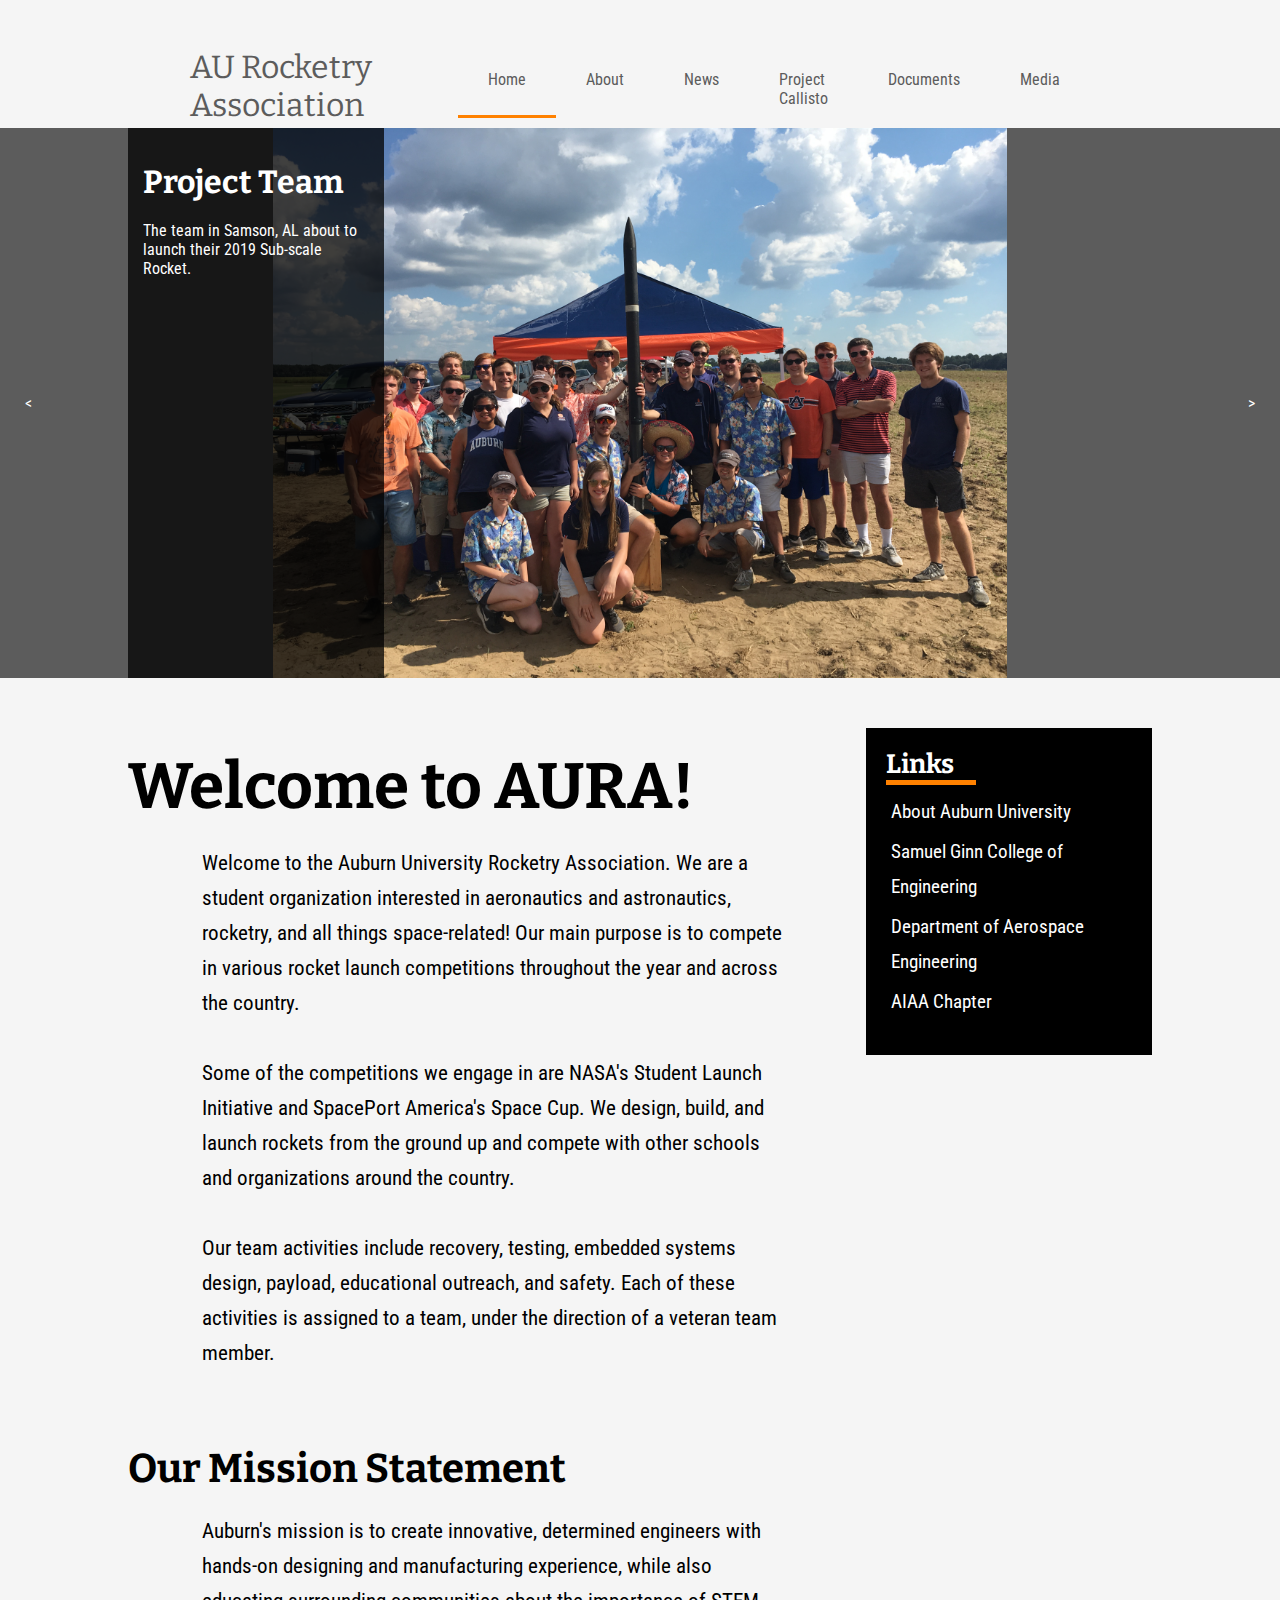
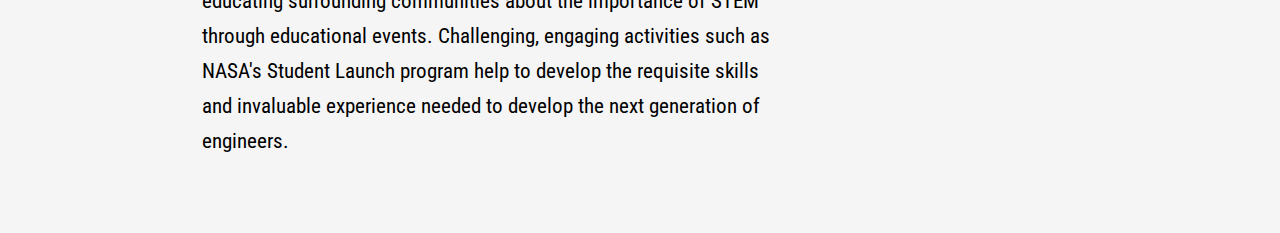
==== index.html @ 3e1f5e2a "first commit" ====
<!DOCTYPE html>
<html>
    <head>
        <link href="https://fonts.googleapis.com/css?family=Bitter|Roboto+Condensed&display=swap" rel="stylesheet">        
        <style>



        </style>
        <link href="./general.css" rel="stylesheet">
        <link href="./custom.css" rel="stylesheet">
    </head>
    <body>
        <div id="site-header">
            <div class="header-section" style="flex-basis: 500px; font-size: 24pt;">
                <img src="http://www.auburn.edu/template/2016/_assets/images/auburn-logo-horizontal-bw.png" alt="" style="height: 50%">
                <br/>
                AU Rocketry Association
            </div>
            <div class="header-section" id="header-nav-links">
                <div class="header-nav-link active">Home</div>
                <div class="header-nav-link">About</div>
                <div class="header-nav-link">News</div>
                <div class="header-nav-link">Project Callisto</div>
                <div class="header-nav-link">Documents</div>
                <div class="header-nav-link">Media</div>
            </div>
        </div>
        <div id="home-page-carousel" class="no-wrapper">
            <div class="carousel-images">
                <div class="carousel-image">
                    <div class="image-description">
                        <div class="description-container">
                            <div class="description-title">Project Team</div>
                            <div class="description-text">The team in Samson, AL about to launch their 2019 Sub-scale Rocket.</div>
                        </div>
                    </div>
                    <img src="./teamphoto.jpg" />
                </div>
            </div>

            <div class="carousel-controls">
                <div class="carousel-left">&lt;</div>
                <div class="carousel-right">&gt;</div>
            </div>
        </div>
        <div id="home-page-content" class="text-wrapper">
            <div id="home-page-text">
                <div class="main-title">
                    <h2>Welcome to AURA!</h2>
                </div>
                <div class="section-text text-wrapper">
                    Welcome to the Auburn University Rocketry Association. We are a student organization interested in aeronautics
                    and astronautics, rocketry,
                    and all things space-related! Our main purpose is to compete in various rocket launch competitions throughout
                    the year and across the country.
                    <br />
                    <br />
                    Some of the competitions we engage in are NASA's Student Launch Initiative and SpacePort America's Space Cup. We
                    design, build, and launch
                    rockets from the ground up and compete with other schools and organizations around the country.
                    <br />
                    <br />
                    Our team activities include recovery, testing, embedded systems design, payload, educational outreach, and
                    safety. Each of these activities
                    is assigned to a team, under the direction of a veteran team member.
                    <br />
                    <!---<br/>
                                        We would love to hear from you or swing by to meet the team leads! Here are the details:
                                        <!-- throw in information about meeting times, tentative schedule, link to AU involve, team captain email address
                                        <div class="two-sided-table">
                                            <div class="table-row">
                                                <div class="cell-one">
                                                    Ben Creel
                                                    <br/>
                                                    Team Captain
                                                </div>
                                                <div class="cell-two">
                                                    bac0037@auburn.edu
                                                </div>
                                            </div>
                                        </div>--->
                </div>
                <div class="sub-title">
                    <h4>Our Mission Statement</h4>
                </div>
                <div class="section-text text-wrapper">
                    Auburn's mission is to create innovative, determined engineers with hands-on designing and manufacturing
                    experience, while also educating surrounding communities about
                    the importance of STEM through educational events. Challenging, engaging activities such as NASA's Student
                    Launch program help to develop the requisite skills and
                    invaluable experience needed to develop the next generation of engineers.
                </div>
            </div>
            <div id="home-page-links">
                <h6>Links</h6>
                <div class="section-text no-wrapper" style="margin: 15px 0;">
                    <a>About Auburn University</a>
                    <a>Samuel Ginn College of Engineering</a>
                    <a>Department of Aerospace Engineering</a>
                    <a>AIAA Chapter</a>
                </div>
            </div>

        </div>
    </body>
</html>
---- general.css ----
body {
    margin: 0;
    background-color: #f5f5f5;
    font-family: 'Roboto Condensed', sans-serif;
}
h1 {
    font-family: 'Bitter', serif;
    margin: 0;
    font-size: 64pt;
}
h2 {
    font-family: 'Bitter',serif;
    margin: 20px 0;
    font-size: 48pt;
}
h3 {
    font-family: 'Bitter', serif;
    margin: 20px 0;
    font-size: 36pt;
}
h4 {
    font-family: 'Bitter',serif;
    margin: 20px 0;
    font-size: 30pt;
}
h5 {
    font-family: 'Bitter',serif;
    margin: 20px 0;
    font-size: 24pt;
}
h6 {
    font-family: 'Bitter',serif;
    margin: 0;
    font-size: 20pt;
    position: relative;
}
/*special headings styles*/
h3 + h5 {
    margin-top: 10px;
    color: #5c5c5c;
}
h6::after {
    background-color: #ff8100;
    height: 5px;
    width: 90px;
    content: '';
    position: absolute;
    top: 100%;
    left: 0;
}
.section-title > h3 {
    position: relative;
}
.section-title > h3::after {
    background-color: #ff8100;
    height: 7px;
    width:70px;
    content: '';
    position: absolute;
    top: 100%;
    left: 0;
}


.divider {
    height: 1px;
    width: 100%;
    background-color:#d8d8d8;
}
.header-nav-link.active {
    border-bottom: 3px solid #ff8100;
}
.header-nav-link {
    transition: background-color 0.3s linear;
    font-family: 'Roboto Condensed', sans-serif;
}
.header-nav-link:hover{
    background-color: #d0d0d0;
}

.text-wrapper {
    width: 80%;
    margin: 0 auto;
    position: relative;
}
/*.text-wrapper .main-title::after{
    position: absolute;
    width: 30%;
    background-color: #ff8100;
    height: 10px;
    top: 24px;
    right: 0;
    content: '';
}*/
.no-wrapper {
    width: 100%;
}
.main-title {

}
.sub-title {

}
.section-text {
    font-size: 16pt;
    line-height: 35px;
    margin-bottom: 75px;
    font-family: 'Roboto Condensed', sans-serif;
}

.two-sided-table {
    display: block;
    text-align: center;   
}
.two-sided-table .table-row {
    display: flex;
    padding: 7px;
}
.two-sided-table .table-row.header {

}
.two-sided-table .table-row:not(:last-child){
    border-bottom: 1px solid #d8d8d8;
}
.two-sided-table .col {
    flex-basis: 50%;
    flex-shrink: 1;
    margin: auto;
}
.two-sided-table .col.left {
    font-weight: bold;
}
.two-sided-table .col.right {

}

/**/
---- custom.css ----
#site-header {
    height: 128px;
    display: flex;
    flex-direction: row;
    color: #5c5c5c;
    background-color: #f5f5f5;
    font-family: 'Bitter', serif;
    padding: 0 160px;
    justify-content: space-between;
}
#site-header > .header-section {
    padding: 10px 30px;
}
.header-section#header-nav-links {
    display: flex; 
    align-self: flex-end;
}
.header-section#header-nav-links > div {
    padding: 10px 30px;
    cursor: pointer;
}
#home-page-carousel {
    height: 550px;
    background-color: #5c5c5c;
    position: relative;
}
#home-page-carousel .carousel-images {
    height: 100%;
}
#home-page-carousel .carousel-image {
    height: 100%;
    display: flex;
    justify-content: center;
}
.carousel-image img {
    height: 100%;
}
#home-page-carousel .image-description {
    position: absolute;
    top: 0%;
    left: 10%;
    height: 100%;
    width: 20%;
    background-color: rgba(0, 0, 0, 0.75);
    color: white;
}
#home-page-carousel .description-container {
    padding: 15px;
}
#home-page-carousel .description-title {
    font-weight: bold;
    font-size: 24pt;    
    font-family: 'Bitter', serif;
    padding: 20px 0;
}
#home-page-carousel .carousel-controls {
    display: flex;
    justify-content: space-between;
    align-items: center;
    height: 100%;
    width: 100%;
    position: absolute;
    top: 0;
    left: 0;
    color: white;
}
#home-page-carousel .carousel-controls > div:hover {
    color: #ff8100;
    transition: color 0.3s;
}
#home-page-carousel .carousel-controls div {
    padding: 0 25px;
    cursor: pointer;
}
#home-page-content {
    display: flex;
    flex-direction: row;
    margin-top: 50px;
}
#home-page-text {
    width: 75%;
}
#home-page-links {
    width: 25%;
    background-color: black;
    color: white;
    padding: 20px;
    height: fit-content;
}
#home-page-links a {
    font-size: 14pt;
    margin: 5px 5px;
    display: block;
    cursor: pointer;
}
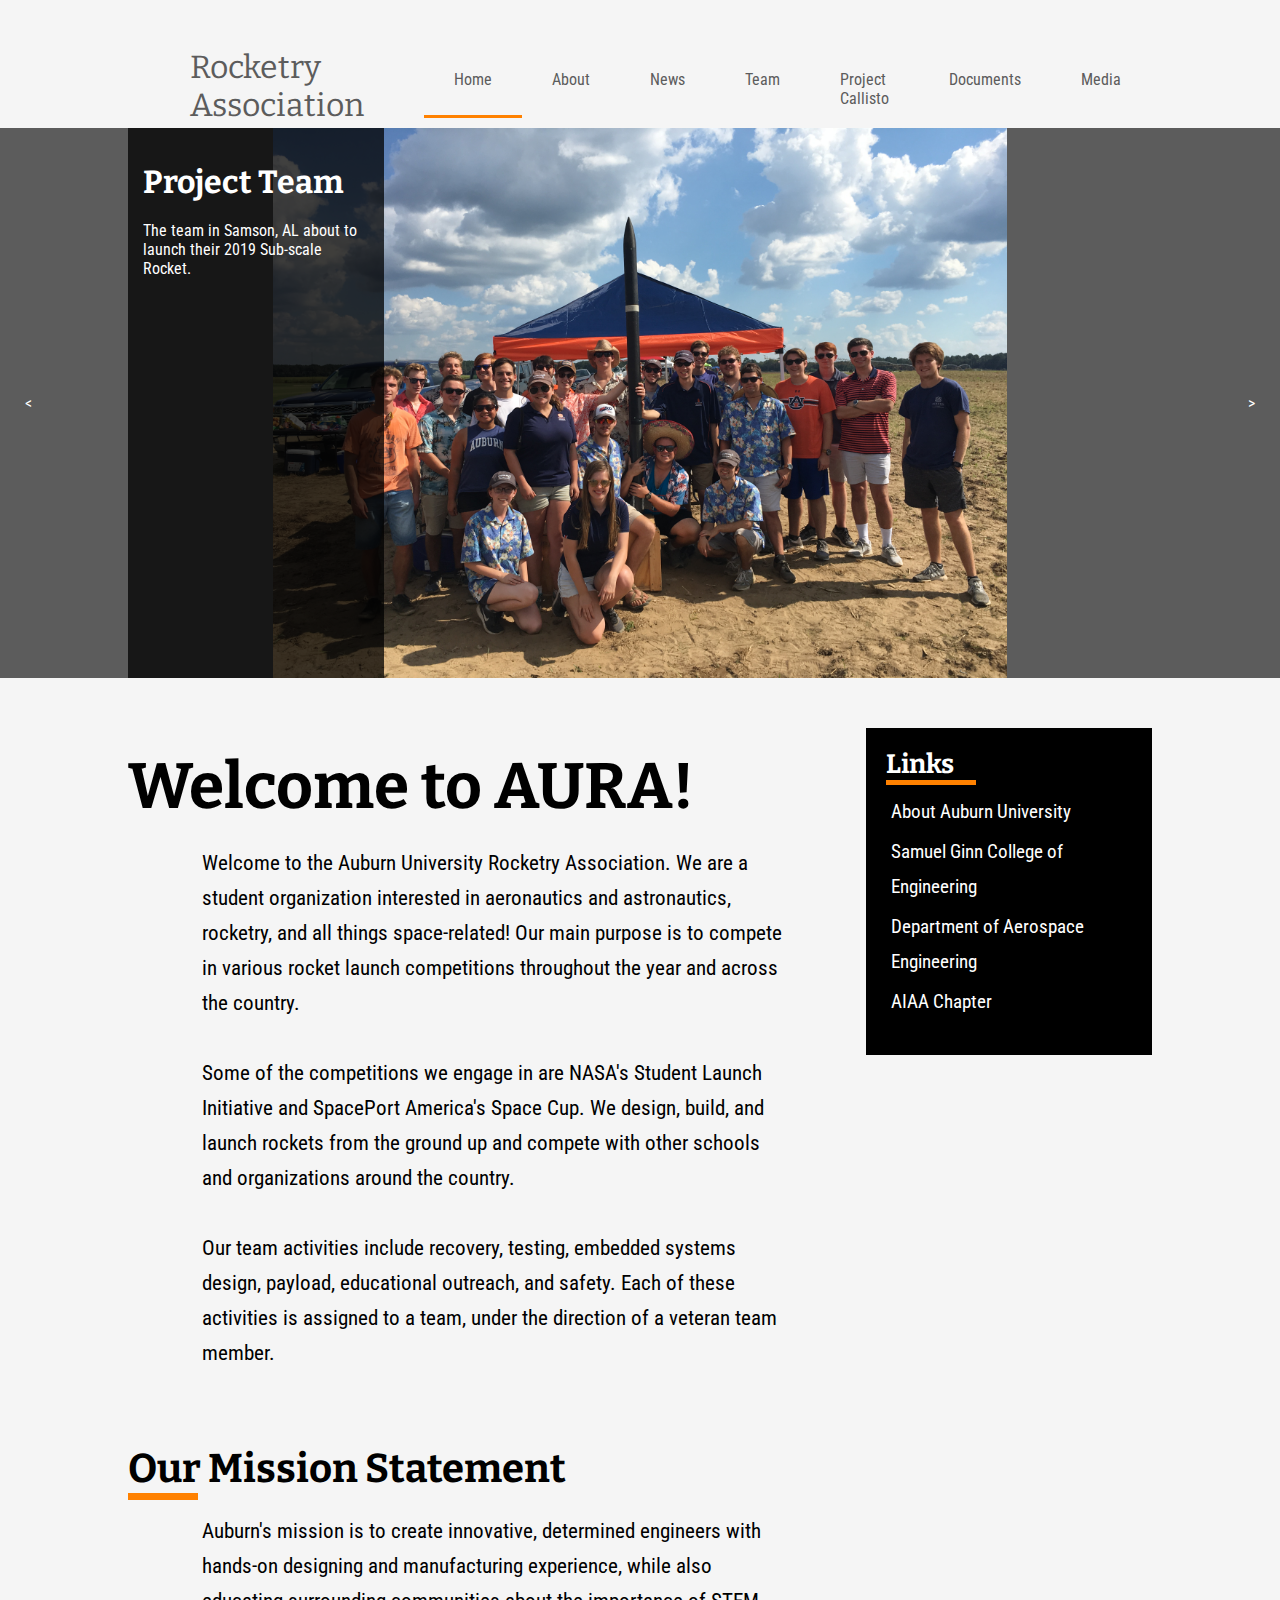
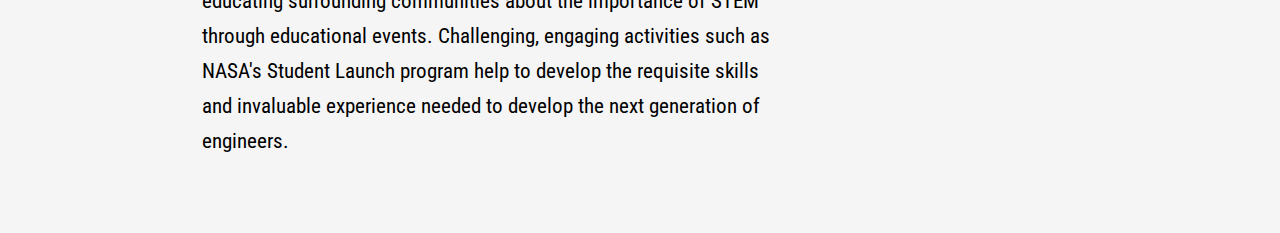
==== commit 3fba55f3: "more work" ====
--- a/index.html
+++ b/index.html
@@ -1,31 +1,10 @@
 <!DOCTYPE html>
 <html>
     <head>
-        <link href="https://fonts.googleapis.com/css?family=Bitter|Roboto+Condensed&display=swap" rel="stylesheet">        
-        <style>
-
-
-
-        </style>
-        <link href="./general.css" rel="stylesheet">
-        <link href="./custom.css" rel="stylesheet">
+        <script src="masterPage.js"></script>
     </head>
     <body>
-        <div id="site-header">
-            <div class="header-section" style="flex-basis: 500px; font-size: 24pt;">
-                <img src="http://www.auburn.edu/template/2016/_assets/images/auburn-logo-horizontal-bw.png" alt="" style="height: 50%">
-                <br/>
-                AU Rocketry Association
-            </div>
-            <div class="header-section" id="header-nav-links">
-                <div class="header-nav-link active">Home</div>
-                <div class="header-nav-link">About</div>
-                <div class="header-nav-link">News</div>
-                <div class="header-nav-link">Project Callisto</div>
-                <div class="header-nav-link">Documents</div>
-                <div class="header-nav-link">Media</div>
-            </div>
-        </div>
+        <div id="site-header" data-mastercomponent="site-header"></div>
         <div id="home-page-carousel" class="no-wrapper">
             <div class="carousel-images">
                 <div class="carousel-image">
@@ -81,7 +60,7 @@
                                             </div>
                                         </div>--->
                 </div>
-                <div class="sub-title">
+                <div class="section-title">
                     <h4>Our Mission Statement</h4>
                 </div>
                 <div class="section-text text-wrapper">
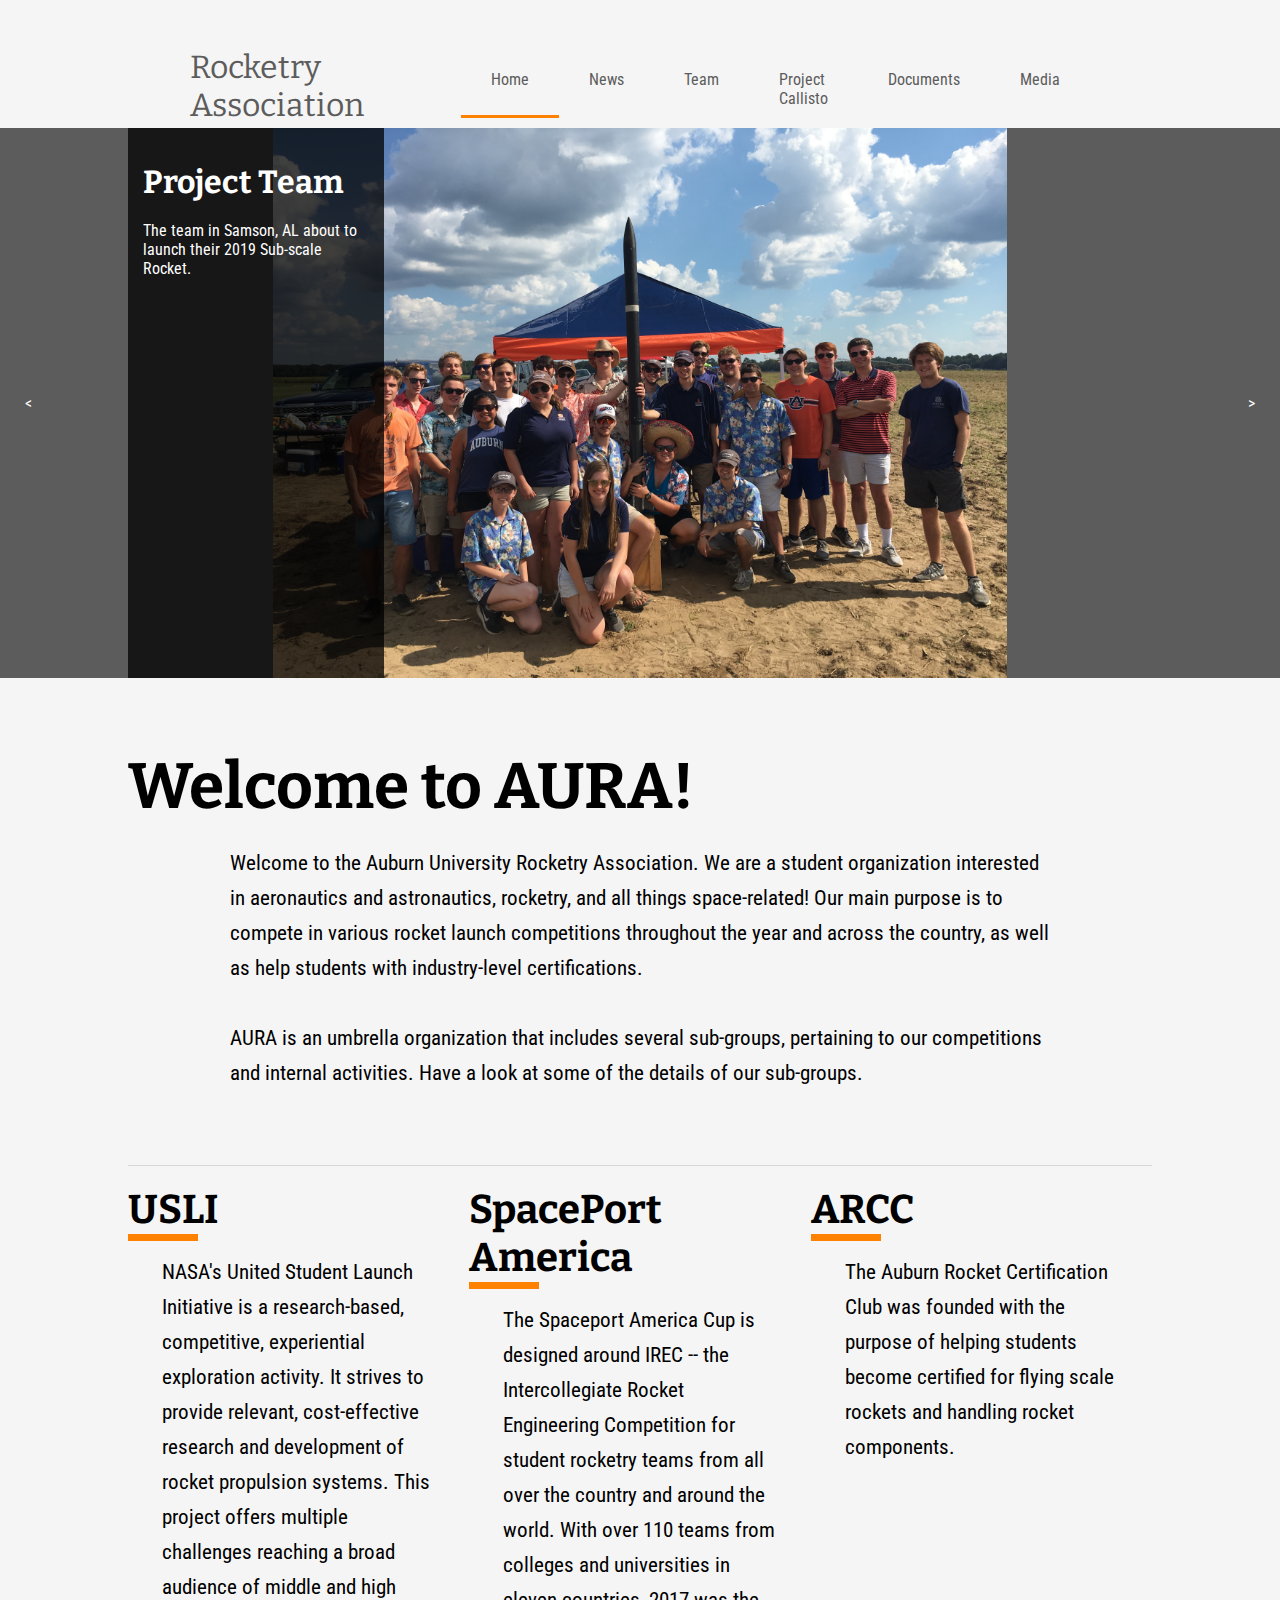
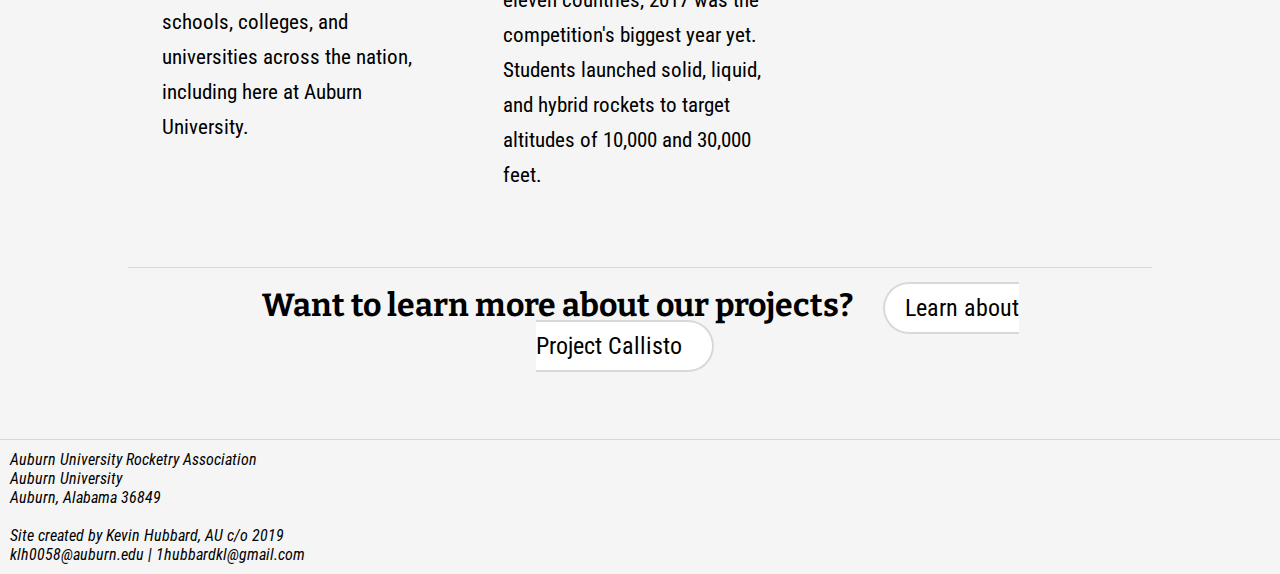
==== commit 9b86e2c7: "lots of work to home page" ====
--- a/index.html
+++ b/index.html
@@ -32,18 +32,12 @@
                     Welcome to the Auburn University Rocketry Association. We are a student organization interested in aeronautics
                     and astronautics, rocketry,
                     and all things space-related! Our main purpose is to compete in various rocket launch competitions throughout
-                    the year and across the country.
+                    the year and across the country, as well as help students with industry-level certifications.
                     <br />
                     <br />
-                    Some of the competitions we engage in are NASA's Student Launch Initiative and SpacePort America's Space Cup. We
-                    design, build, and launch
-                    rockets from the ground up and compete with other schools and organizations around the country.
-                    <br />
-                    <br />
-                    Our team activities include recovery, testing, embedded systems design, payload, educational outreach, and
-                    safety. Each of these activities
-                    is assigned to a team, under the direction of a veteran team member.
-                    <br />
+                    AURA is an umbrella organization that includes several sub-groups, pertaining to our competitions and internal
+                    activities. Have a look at some of the details of our sub-groups.
+
                     <!---<br/>
                                         We would love to hear from you or swing by to meet the team leads! Here are the details:
                                         <!-- throw in information about meeting times, tentative schedule, link to AU involve, team captain email address
@@ -60,7 +54,48 @@
                                             </div>
                                         </div>--->
                 </div>
-                <div class="section-title">
+                <div class="divider"></div>
+                <div id="aura-divisions">
+                    <div class="usli-desc">
+                        <div class="section-title">
+                            <h4>USLI</h4>
+                        </div>
+                        <div class="section-text text-wrapper">
+                            NASA's United Student Launch Initiative is a research-based, competitive, experiential 
+                            exploration activity. It strives to provide relevant, cost-effective research 
+                            and development of rocket propulsion systems. This project offers multiple 
+                            challenges reaching a broad audience of middle and high schools, colleges, 
+                            and universities across the nation, including here at Auburn University.
+                        </div>
+                    </div>
+                    <div class="spaceport-desc">
+                        <div class="section-title">
+                            <h4>SpacePort America</h4>
+                        </div>
+                        <div class="section-text text-wrapper">
+                                The Spaceport America Cup is designed around IREC -- the Intercollegiate 
+                                Rocket Engineering Competition for student rocketry teams from all over 
+                                the country and around the world. With over 110 teams from colleges and 
+                                universities in eleven countries, 2017 was the competition's biggest 
+                                year yet. Students launched solid, liquid, and hybrid rockets to target 
+                                altitudes of 10,000 and 30,000 feet.
+                        </div>
+                    </div>
+                    <div class="arcc-desc">
+                        <div class="section-title">
+                            <h4>ARCC</h4>
+                        </div>
+                        <div class="section-text text-wrapper">
+                            The Auburn Rocket Certification Club was founded with the purpose of helping students become
+                            certified for flying scale rockets and handling rocket components.
+                        </div>
+                    </div>
+                </div>
+                <div class="divider"></div>
+                <div class="section-text text-wrapper" style="text-align: center;">
+                    <h5>Want to learn more about our projects?<a href="./project.html"><span class="flat-button">Learn about Project Callisto<i class="fas fa-angle-right"></i></span></a></h5>    
+                </div>
+<!--                 <div class="section-title">
                     <h4>Our Mission Statement</h4>
                 </div>
                 <div class="section-text text-wrapper">
@@ -69,9 +104,9 @@
                     the importance of STEM through educational events. Challenging, engaging activities such as NASA's Student
                     Launch program help to develop the requisite skills and
                     invaluable experience needed to develop the next generation of engineers.
-                </div>
+                </div> -->
             </div>
-            <div id="home-page-links">
+<!--             <div id="home-page-links">
                 <h6>Links</h6>
                 <div class="section-text no-wrapper" style="margin: 15px 0;">
                     <a>About Auburn University</a>
@@ -79,8 +114,9 @@
                     <a>Department of Aerospace Engineering</a>
                     <a>AIAA Chapter</a>
                 </div>
-            </div>
+            </div> -->
 
         </div>
+        <div id="site-footer" data-mastercomponent="site-footer"></div>
     </body>
 </html>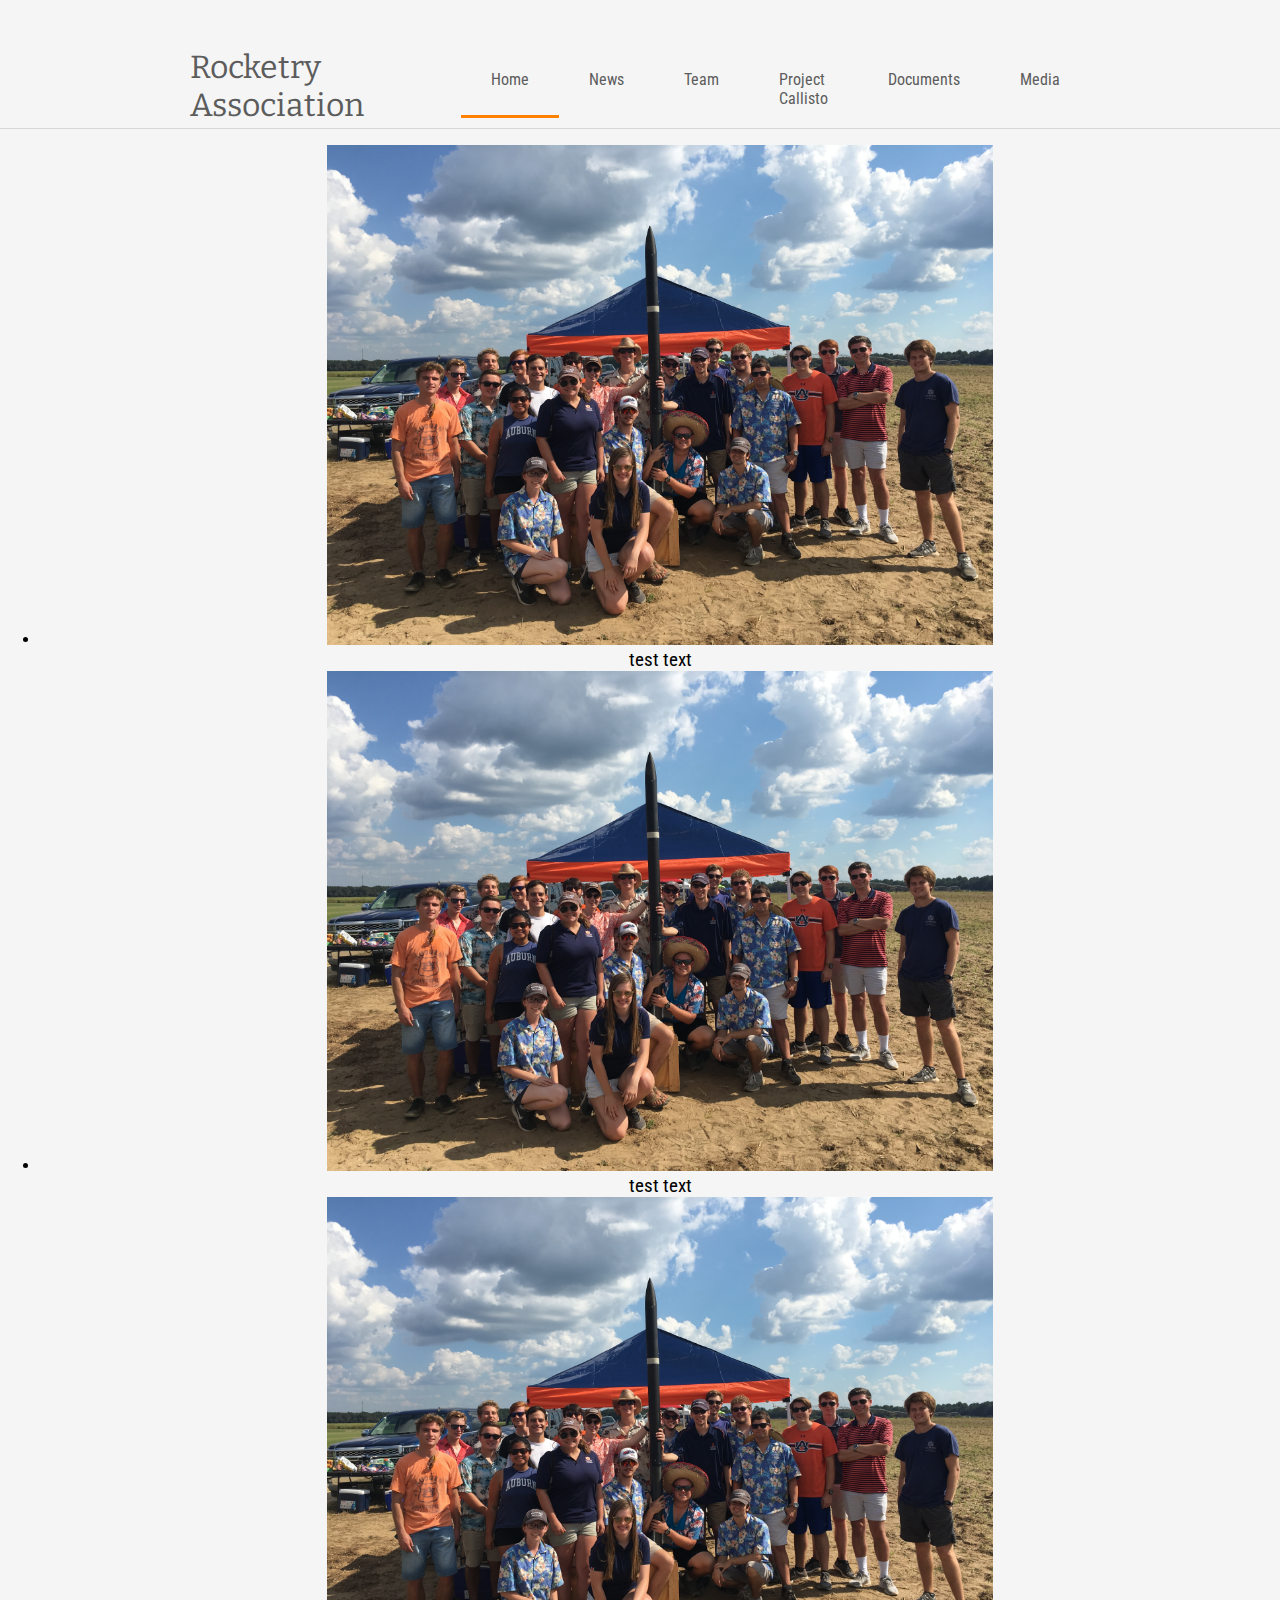
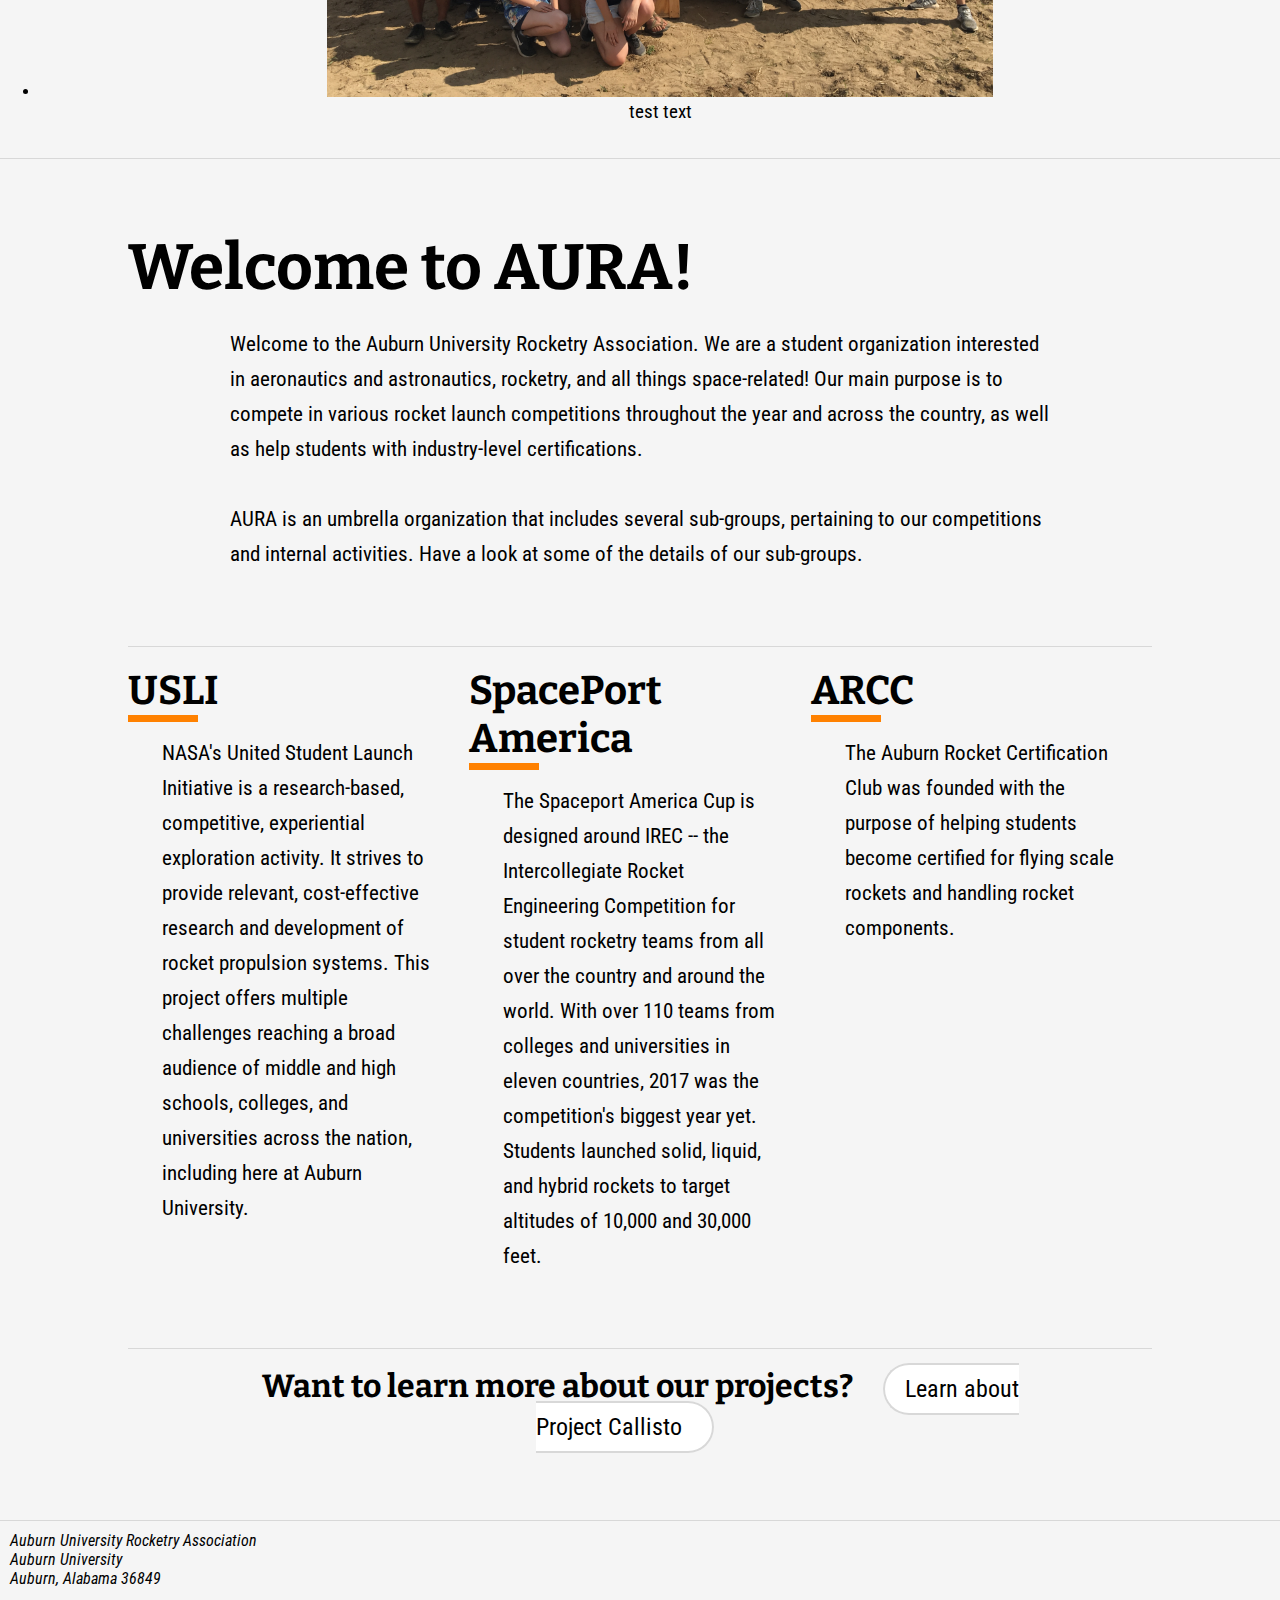
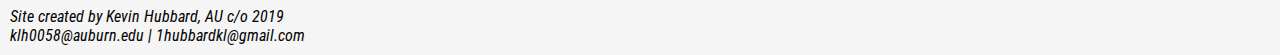
==== commit a73618b0: "home page carousel" ====
--- a/index.html
+++ b/index.html
@@ -5,24 +5,44 @@
     </head>
     <body>
         <div id="site-header" data-mastercomponent="site-header"></div>
+        <div class="divider"></div>
         <div id="home-page-carousel" class="no-wrapper">
-            <div class="carousel-images">
-                <div class="carousel-image">
-                    <div class="image-description">
-                        <div class="description-container">
-                            <div class="description-title">Project Team</div>
-                            <div class="description-text">The team in Samson, AL about to launch their 2019 Sub-scale Rocket.</div>
-                        </div>
-                    </div>
-                    <img src="./teamphoto.jpg" />
+            <div class="glide">
+                <div class="glide__track" data-glide-el="track">
+                    <ul class="glide__slides">
+                        <li class="glide__slide">
+                            <div class="glide-image-container">
+                                <img src="teamphoto.jpg" />
+                                <div class="image-text">
+                                    test text
+                                </div>
+                            </div>
+                        </li>
+                        <li class="glide__slide">
+                            <div class="glide-image-container">
+                                <img src="teamphoto.jpg" />
+                                <div class="image-text">
+                                    test text
+                                </div>
+                            </div>
+                        </li>
+                        <li class="glide__slide">
+                            <div class="glide-image-container">
+                                <img src="teamphoto.jpg" />
+                                <div class="image-text">
+                                    test text
+                                </div>
+                            </div>
+                        </li>
+                    </ul>
+                </div>
+                <div class="glide__arrows" data-glide-el="controls">
+                    <span style="cursor: pointer; margin-right: 20px;" class="glide__arrow glide__arrow--left" data-glide-dir="<"><i class="fas fa-3x fa-angle-left"></i></span>
+                    <span style="cursor: pointer; margin-left: 20px;" class="glide__arrow glide__arrow--right" data-glide-dir=">"><i class="fas fa-3x fa-angle-right"></i></span>
                 </div>
             </div>
-
-            <div class="carousel-controls">
-                <div class="carousel-left">&lt;</div>
-                <div class="carousel-right">&gt;</div>
-            </div>
         </div>
+        <div class="divider"></div>
         <div id="home-page-content" class="text-wrapper">
             <div id="home-page-text">
                 <div class="main-title">
@@ -118,5 +138,12 @@
 
         </div>
         <div id="site-footer" data-mastercomponent="site-footer"></div>
+        <script src="https://cdn.jsdelivr.net/npm/@glidejs/glide"></script>
+        <link rel="stylesheet" href="https://cdn.jsdelivr.net/npm/@glidejs/glide/dist/css/glide.core.min.css">
+        <script>
+            new Glide('.glide',{
+                autoplay: 5000
+            }).mount()
+        </script>
     </body>
 </html>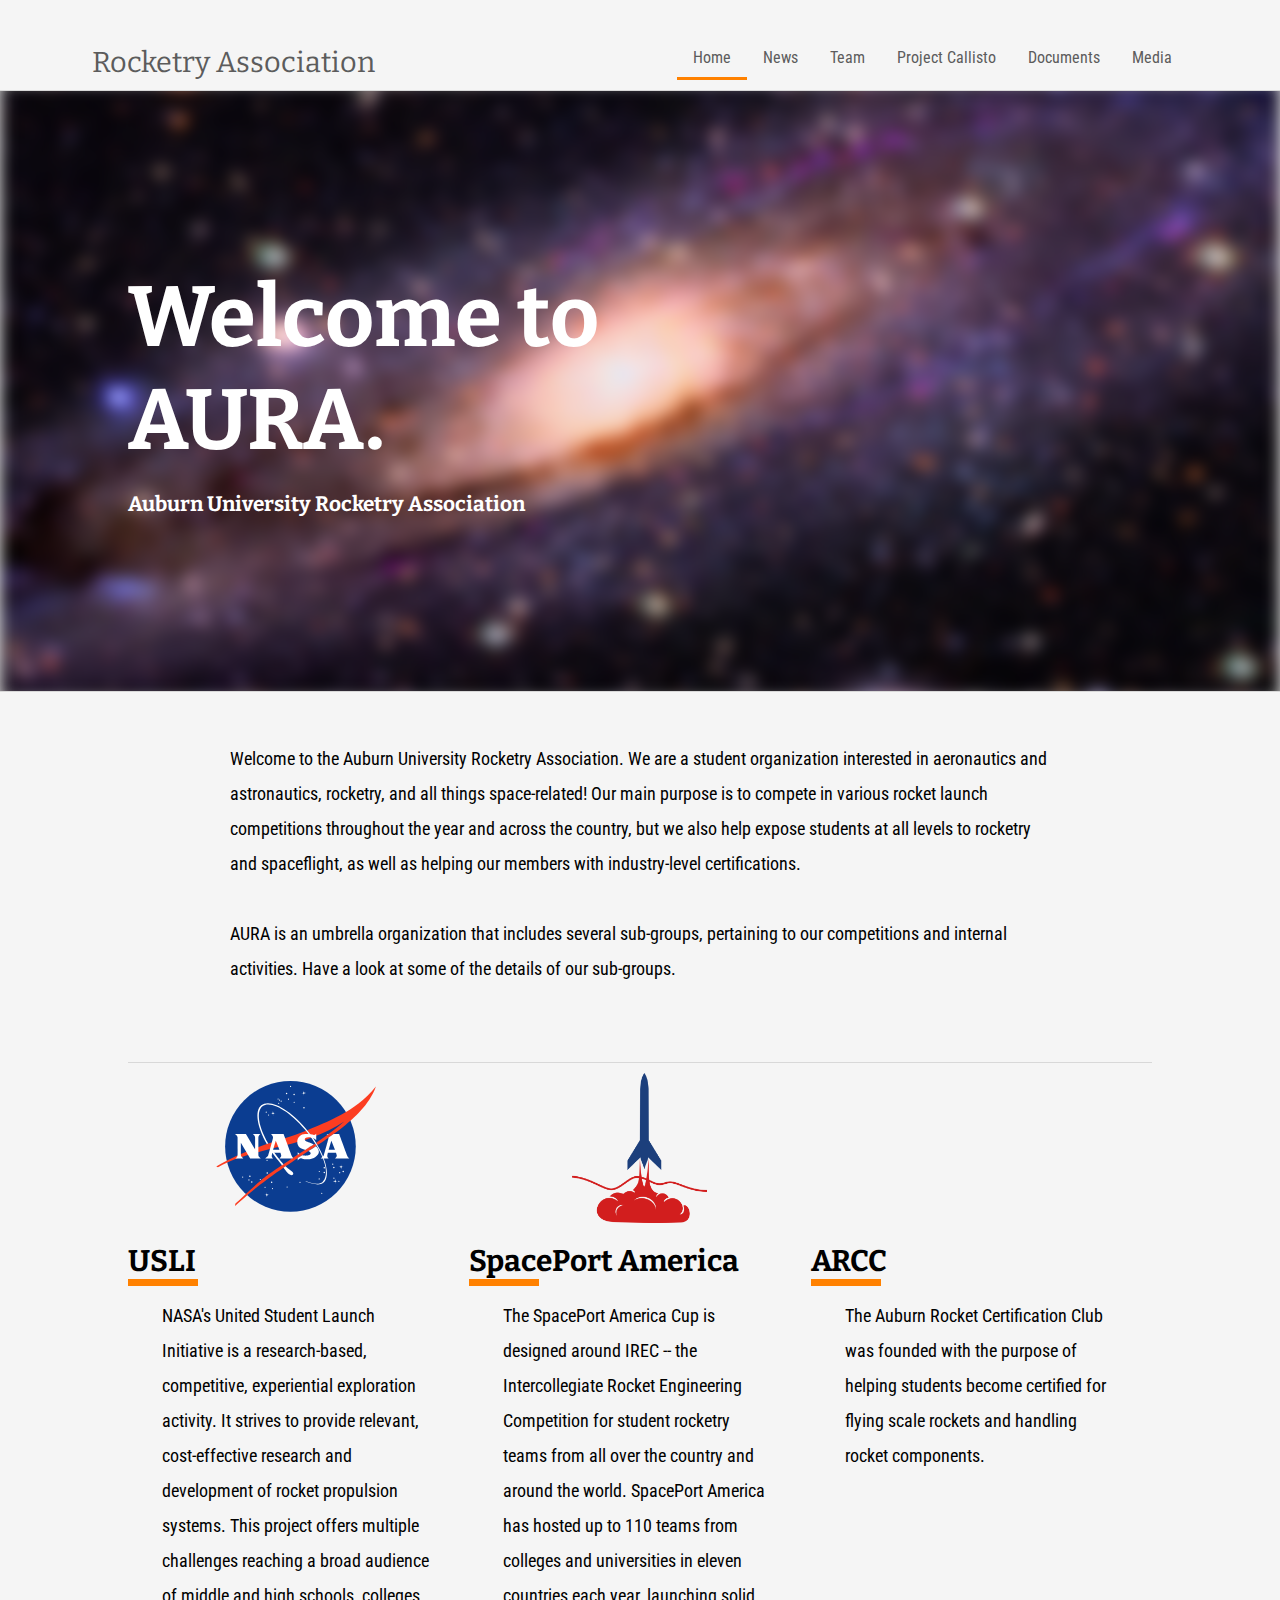
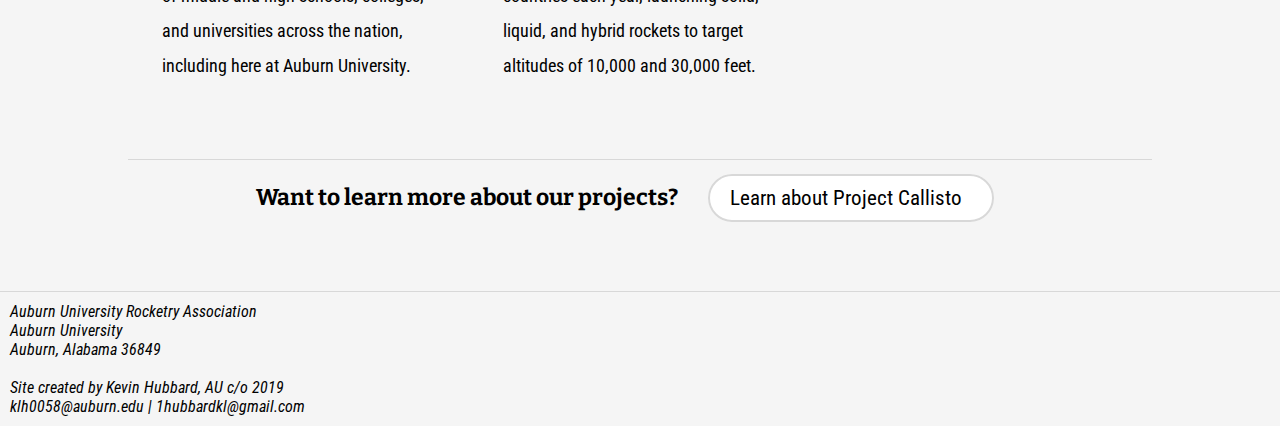
==== commit cc65fe6d: "responsive work" ====
--- a/index.html
+++ b/index.html
@@ -7,52 +7,24 @@
         <div id="site-header" data-mastercomponent="site-header"></div>
         <div class="divider"></div>
         <div id="home-page-carousel" class="no-wrapper">
-            <div class="glide">
-                <div class="glide__track" data-glide-el="track">
-                    <ul class="glide__slides">
-                        <li class="glide__slide">
-                            <div class="glide-image-container">
-                                <img src="teamphoto.jpg" />
-                                <div class="image-text">
-                                    test text
-                                </div>
-                            </div>
-                        </li>
-                        <li class="glide__slide">
-                            <div class="glide-image-container">
-                                <img src="teamphoto.jpg" />
-                                <div class="image-text">
-                                    test text
-                                </div>
-                            </div>
-                        </li>
-                        <li class="glide__slide">
-                            <div class="glide-image-container">
-                                <img src="teamphoto.jpg" />
-                                <div class="image-text">
-                                    test text
-                                </div>
-                            </div>
-                        </li>
-                    </ul>
-                </div>
-                <div class="glide__arrows" data-glide-el="controls">
-                    <span style="cursor: pointer; margin-right: 20px;" class="glide__arrow glide__arrow--left" data-glide-dir="<"><i class="fas fa-3x fa-angle-left"></i></span>
-                    <span style="cursor: pointer; margin-left: 20px;" class="glide__arrow glide__arrow--right" data-glide-dir=">"><i class="fas fa-3x fa-angle-right"></i></span>
-                </div>
+            <div class="title-image-bg-container">
+                <img src='./res/img/space_bg.jpg'>
+            </div>
+            <div class="title-image-text">
+                <h1>Welcome to</h1>
+                <h1>AURA.</h1>
+                <h5>Auburn University Rocketry Association</h5>
             </div>
         </div>
         <div class="divider"></div>
         <div id="home-page-content" class="text-wrapper">
             <div id="home-page-text">
-                <div class="main-title">
-                    <h2>Welcome to AURA!</h2>
-                </div>
                 <div class="section-text text-wrapper">
                     Welcome to the Auburn University Rocketry Association. We are a student organization interested in aeronautics
                     and astronautics, rocketry,
                     and all things space-related! Our main purpose is to compete in various rocket launch competitions throughout
-                    the year and across the country, as well as help students with industry-level certifications.
+                    the year and across the country, but we also help expose students at all levels to rocketry and spaceflight, as
+                    well as helping our members with industry-level certifications.
                     <br />
                     <br />
                     AURA is an umbrella organization that includes several sub-groups, pertaining to our competitions and internal
@@ -77,6 +49,7 @@
                 <div class="divider"></div>
                 <div id="aura-divisions">
                     <div class="usli-desc">
+                        <div class="section-img"></div>
                         <div class="section-title">
                             <h4>USLI</h4>
                         </div>
@@ -89,19 +62,22 @@
                         </div>
                     </div>
                     <div class="spaceport-desc">
+                        <div class="section-img"></div>
                         <div class="section-title">
                             <h4>SpacePort America</h4>
                         </div>
                         <div class="section-text text-wrapper">
-                                The Spaceport America Cup is designed around IREC -- the Intercollegiate 
+                                The SpacePort America Cup is designed around IREC -- the Intercollegiate 
                                 Rocket Engineering Competition for student rocketry teams from all over 
-                                the country and around the world. With over 110 teams from colleges and 
-                                universities in eleven countries, 2017 was the competition's biggest 
-                                year yet. Students launched solid, liquid, and hybrid rockets to target 
-                                altitudes of 10,000 and 30,000 feet.
+                                the country and around the world. SpacePort America has hosted up to 110 
+                                teams from colleges and universities in eleven countries each year, launching solid, 
+                                liquid, and hybrid rockets to target altitudes of 10,000 and 30,000 feet.
                         </div>
                     </div>
                     <div class="arcc-desc">
+                        <div class="section-img">
+                            <i class="fas fa-user-astronaut fa-6x"></i>
+                        </div>
                         <div class="section-title">
                             <h4>ARCC</h4>
                         </div>
